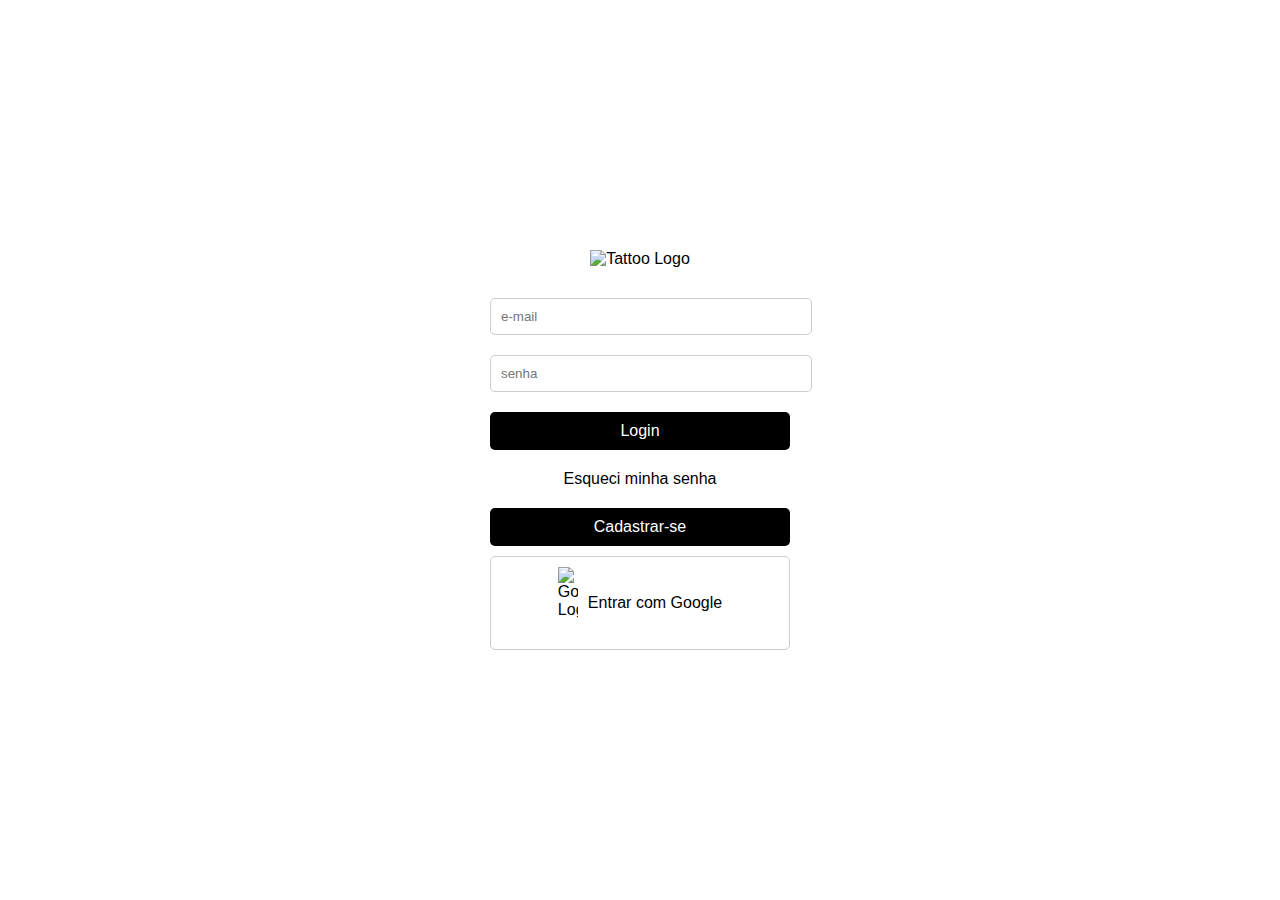
==== index.html @ 70d4997e "Update and rename login.html to index.html" ====
<!DOCTYPE html>
<html lang="pt-BR">
<head>
    <meta charset="UTF-8">
    <meta name="viewport" content="width=device-width, initial-scale=1.0">
    <title>Login Tattoo</title>
    <style>
        body {
            display: flex;
            justify-content: center;
            align-items: center;
            height: 100vh;
            margin: 0;
            font-family: Arial, sans-serif;
            background-color: #ffffff;
        }
        .container {
            text-align: center;
            width: 300px;
        }
        .container img {
            width: 100px;
            margin-bottom: 20px;
        }
        input[type="email"], input[type="password"] {
            width: 100%;
            padding: 10px;
            margin: 10px 0;
            border: 1px solid #ccc;
            border-radius: 5px;
        }
        .button {
            width: 100%;
            padding: 10px;
            margin: 10px 0;
            border: none;
            border-radius: 5px;
            background-color: #000;
            color: #fff;
            font-size: 16px;
            cursor: pointer;
        }
        .link {
            color: #000;
            text-decoration: none;
            display: block;
            margin: 10px 0;
        }
        .google-button {
            display: flex;
            align-items: center;
            justify-content: center;
            width: 100%;
            padding: 10px;
            border: none;
            border-radius: 5px;
            background-color: #fff;
            color: #000;
            font-size: 16px;
            cursor: pointer;
            border: 1px solid #ccc;
        }
        .google-button img {
            width: 20px;
            margin-right: 10px;
        }
    </style>
</head>
<body>
    <div class="container">
        <img src="logo.png" alt="Tattoo Logo">
        <form>
            <input type="email" placeholder="e-mail">
            <input type="password" placeholder="senha">
            <button type="button" class="button">Login</button>
            <a href="#" class="link">Esqueci minha senha</a>
            <button type="button" class="button">Cadastrar-se</button>
            <button type="button" class="google-button">
                <img src="https://upload.wikimedia.org/wikipedia/commons/thumb/5/53/Google_%22G%22_Logo.svg/512px-Google_%22G%22_Logo.svg.png" alt="Google Logo">
                Entrar com Google
            </button>
        </form>
    </div>
</body>
</html>
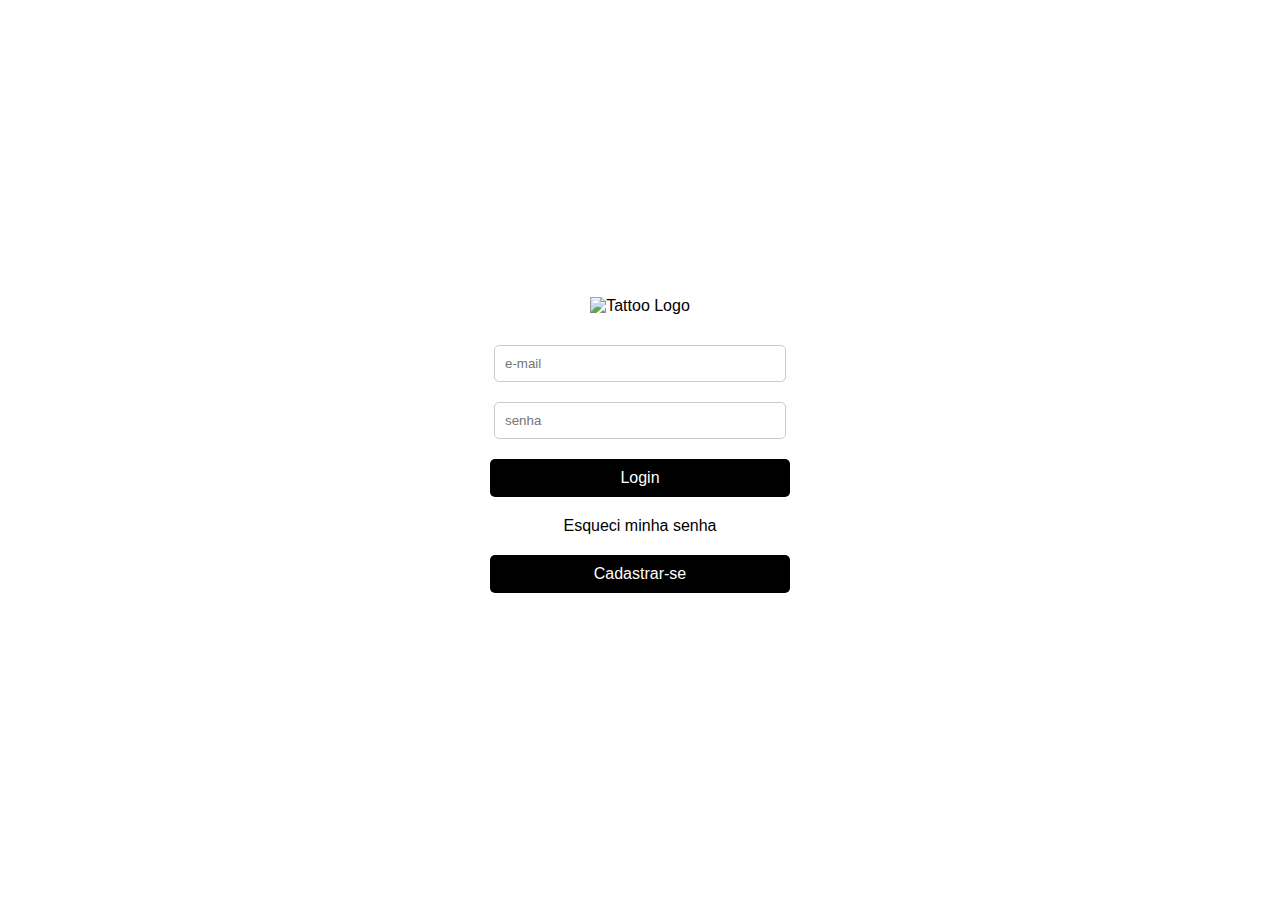
==== commit 471ce7d1: "upload do site" ====
--- a/index.html
+++ b/index.html
@@ -1,85 +1,21 @@
-<!DOCTYPE html>
-<html lang="pt-BR">
-<head>
-    <meta charset="UTF-8">
-    <meta name="viewport" content="width=device-width, initial-scale=1.0">
-    <title>Login Tattoo</title>
-    <style>
-        body {
-            display: flex;
-            justify-content: center;
-            align-items: center;
-            height: 100vh;
-            margin: 0;
-            font-family: Arial, sans-serif;
-            background-color: #ffffff;
-        }
-        .container {
-            text-align: center;
-            width: 300px;
-        }
-        .container img {
-            width: 100px;
-            margin-bottom: 20px;
-        }
-        input[type="email"], input[type="password"] {
-            width: 100%;
-            padding: 10px;
-            margin: 10px 0;
-            border: 1px solid #ccc;
-            border-radius: 5px;
-        }
-        .button {
-            width: 100%;
-            padding: 10px;
-            margin: 10px 0;
-            border: none;
-            border-radius: 5px;
-            background-color: #000;
-            color: #fff;
-            font-size: 16px;
-            cursor: pointer;
-        }
-        .link {
-            color: #000;
-            text-decoration: none;
-            display: block;
-            margin: 10px 0;
-        }
-        .google-button {
-            display: flex;
-            align-items: center;
-            justify-content: center;
-            width: 100%;
-            padding: 10px;
-            border: none;
-            border-radius: 5px;
-            background-color: #fff;
-            color: #000;
-            font-size: 16px;
-            cursor: pointer;
-            border: 1px solid #ccc;
-        }
-        .google-button img {
-            width: 20px;
-            margin-right: 10px;
-        }
-    </style>
-</head>
-<body>
-    <div class="container">
-        <img src="logo.png" alt="Tattoo Logo">
-        <form>
-            <input type="email" placeholder="e-mail">
-            <input type="password" placeholder="senha">
-            <button type="button" class="button">Login</button>
-            <a href="#" class="link">Esqueci minha senha</a>
-            <button type="button" class="button">Cadastrar-se</button>
-            <button type="button" class="google-button">
-                <img src="https://upload.wikimedia.org/wikipedia/commons/thumb/5/53/Google_%22G%22_Logo.svg/512px-Google_%22G%22_Logo.svg.png" alt="Google Logo">
-                Entrar com Google
-            </button>
-        </form>
-    </div>
-</body>
-</html>
+<!DOCTYPE html>
+<html lang="pt-BR">
+<head>
+    <meta charset="UTF-8">
+    <meta name="viewport" content="width=device-width, initial-scale=1.0">
+    <title>Login Tattoo</title>
+    <link rel="stylesheet" href=style.css>
+</head>
+<body>
+    <div class="container">
+        <img id=logo src="img/logo.png" alt="Tattoo Logo">
+        <form>
+            <input type="email" placeholder="e-mail">
+            <input type="password" placeholder="senha">
+            <a href="mainscreen.html"><button type="button" class="button">Login</button></a>
+            <a href="esqueci.html" class="link">Esqueci minha senha</a>
+            <a href="mainscreen.html"><button type="button" class="button">Cadastrar-se</button></a>
+        </form>
+    </div>
+</body>
+</html>
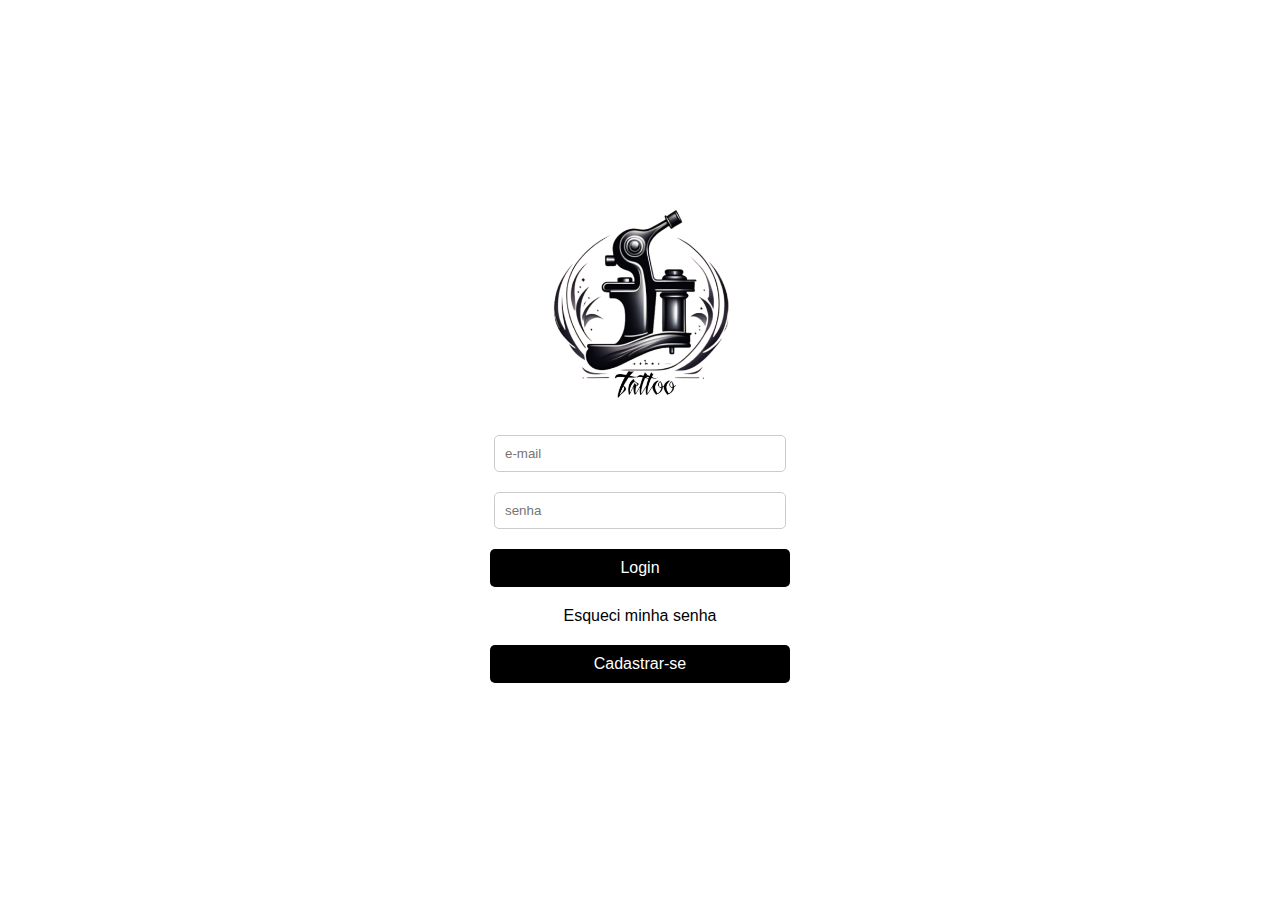
==== commit 8a3f4d9a: "Update index.html" ====
--- a/index.html
+++ b/index.html
@@ -8,7 +8,7 @@
 </head>
 <body>
     <div class="container">
-        <img id=logo src="img/logo.png" alt="Tattoo Logo">
+        <img id=logo src="logo.png" alt="Tattoo Logo">
         <form>
             <input type="email" placeholder="e-mail">
             <input type="password" placeholder="senha">
